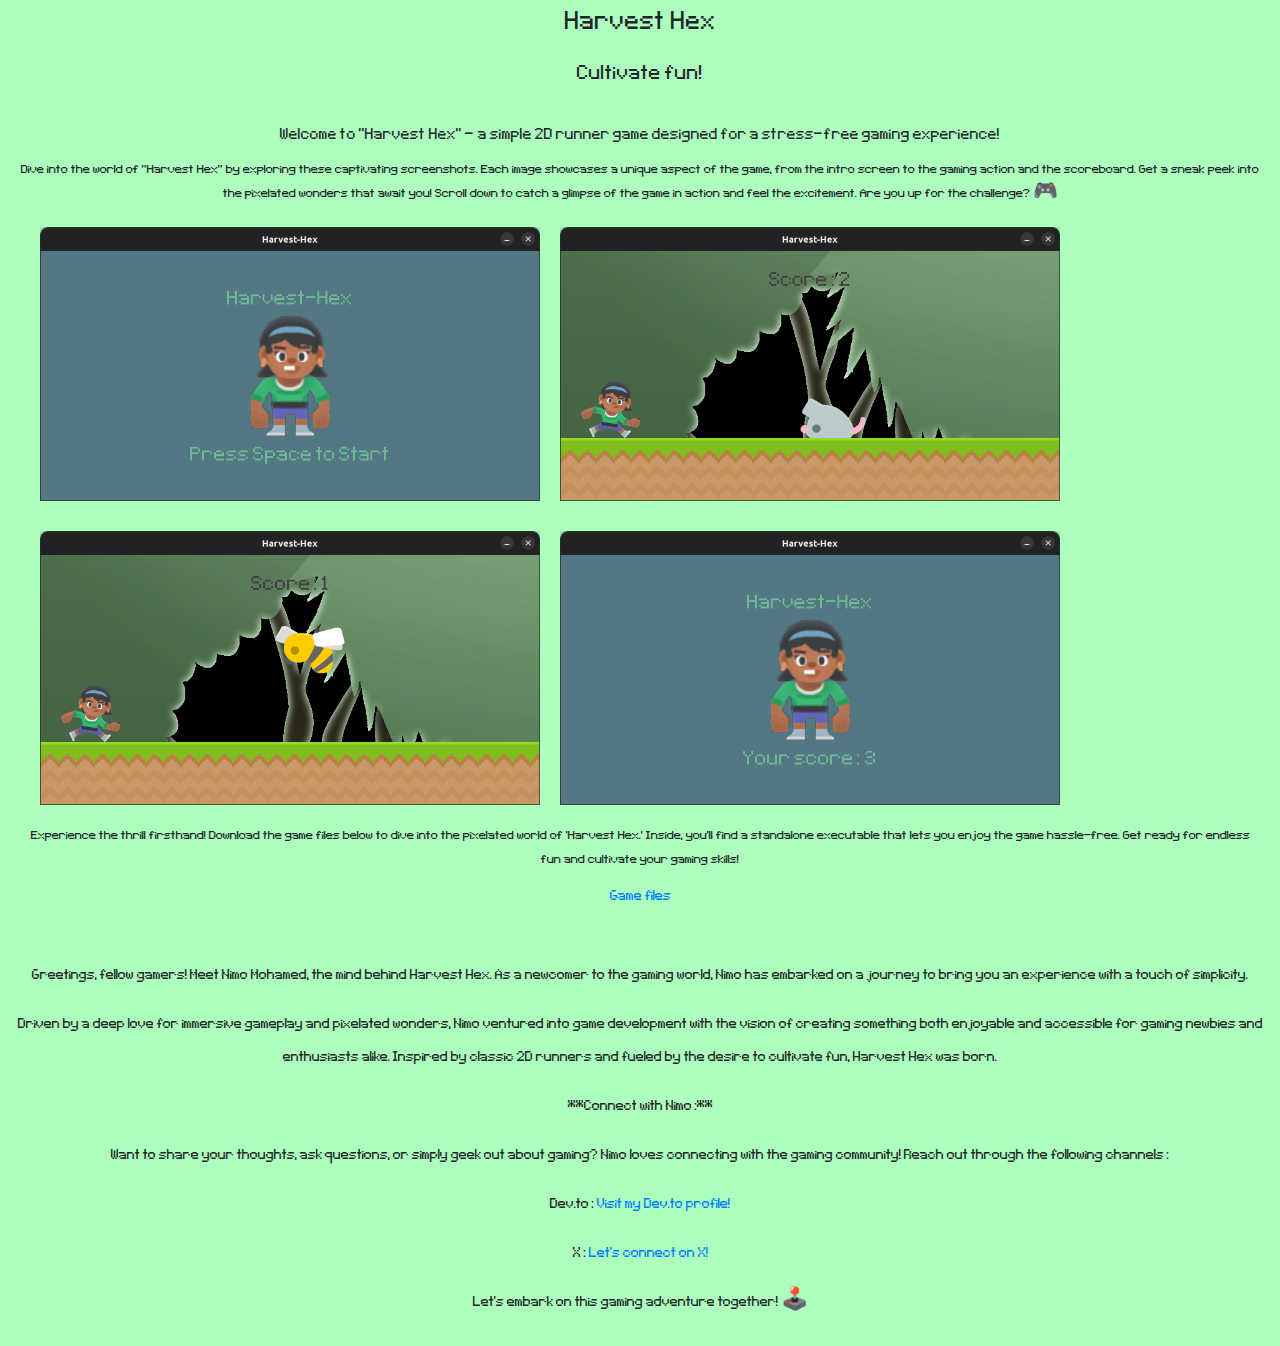
==== index.html @ 5d71d0ec "index.html" ====
<!DOCTYPE html>
<html lang="en">
    <head>
       <meta charset="UTF-8">
       <meta name="viewport" content="width=device-width, initial-scale=1, shrink-to-fit=no">
       <title>Harvest Hex</title> 
       <link rel="stylesheet", href="styles.css">
       <link href="bootstrap-4.3.1-dist/css/bootstrap.min.css" rel="stylesheet">
       <link href="https://cdnjs.cloudflare.com/ajax/libs/animate.css/4.1.1/animate.min.css" rel="stylesheet">
    </head>
    <body>
        <header class="animate__animated animate__tada">
            <h1>Harvest Hex</h1>
            <h2>Cultivate fun!</h2>
        </header>
        <section>
            <h4>
                Welcome to "Harvest Hex" - a simple 2D runner game designed for a stress-free gaming experience!
            </h4>
            <h5>
                Dive into the world of "Harvest Hex" by exploring these captivating screenshots.
                Each image showcases a unique aspect of the game, from the intro screen to the 
                gaming action and the scoreboard. Get a sneak peek into the pixelated wonders that await you!
                Scroll down to catch a glimpse of the game in action and feel the excitement. Are you up for the challenge? 🎮
            </h5>
            <div class="screenshot-container">
                <img src="images/game-intro.png" alt="Intro Screen">
                <img src="images/mouse-enemy.png" alt="Game Screen: Mouse enemy">
            </div>
            <div class="screenshot-container">
                <img src="images/bee-enemy.png" alt="Game Screen: Bee enemy">
                <img src="images/game-score1.png" alt="Scoreboard">
            </div>
            <div class="game-link">
                <h5>
                    Experience the thrill firsthand! Download the game files below to dive into the pixelated world of 'Harvest Hex.'
                    Inside, you'll find a standalone executable that lets you enjoy the game hassle-free.
                    Get ready for endless fun and cultivate your gaming skills!
                </h5>
                <p><a href="https://github.com/Nimo08/Harvest-Hex" target="_blank">Game files</a></p>
            </div>
        </section>
        <footer>
            <p>
                Greetings, fellow gamers! Meet Nimo Mohamed, the mind behind Harvest Hex.
                As a newcomer to the gaming world, Nimo has embarked on a journey to bring you
                an experience with a touch of simplicity.
            </p>
            <p>
                Driven by a deep love for immersive gameplay and pixelated wonders,
                Nimo ventured into game development with the vision of creating something both enjoyable and accessible for gaming newbies
                and enthusiasts alike.
                Inspired by classic 2D runners and fueled by the desire to cultivate fun, Harvest Hex was born.
            </p>
            <p>**Connect with Nimo:**</p>
            <p>
                Want to share your thoughts, ask questions, or simply geek out about gaming?
                Nimo loves connecting with the gaming community! Reach out through the following channels:
            </p>
            <p> Dev.to: <a href="https://dev.to/nimo08" target="_blank">Visit my Dev.to profile!</a></p>
            <p> X: <a href="https://twitter.com/nimo_m_h/" target="_blank">Let's connect on X!</a></p>
            <p> Let's embark on this gaming adventure together! 🕹️</p>
        </footer>
    </body>
</html>
---- styles.css ----
body {
    margin: 0;
    padding: 0;
    min-height: 100vh;
    display: flex;
    flex-direction: column;
}

@font-face {
    font-family: 'Pixeltype';
    src: url('Pixeltype.ttf');
}

header {
    text-align: center;
    background-color: rgb(172,255,188);
    font-size: 24px;
    font-family: 'Pixeltype';

}

section {
    background-color: rgb(172,255,188);
    text-align: center;
    flex: 1;
    padding: 20px;
    font-family: 'Pixeltype';
    font-size: 22px;
}

.screenshot-container {
    display: flex;
    margin: 10px;
}

img {
    display: flex;
    width: 500px;
    align-items: center;
    justify-content: center;
    height: auto;
    margin: 10px;
}

footer {
    background-color: rgb(172,255,188);
    font-size: 22px;
    font-family: 'Pixeltype';
    text-align: center;
    position: relative;
    padding: 10px;
    bottom: 0;
    width: 100%;
    margin-top:auto;
}
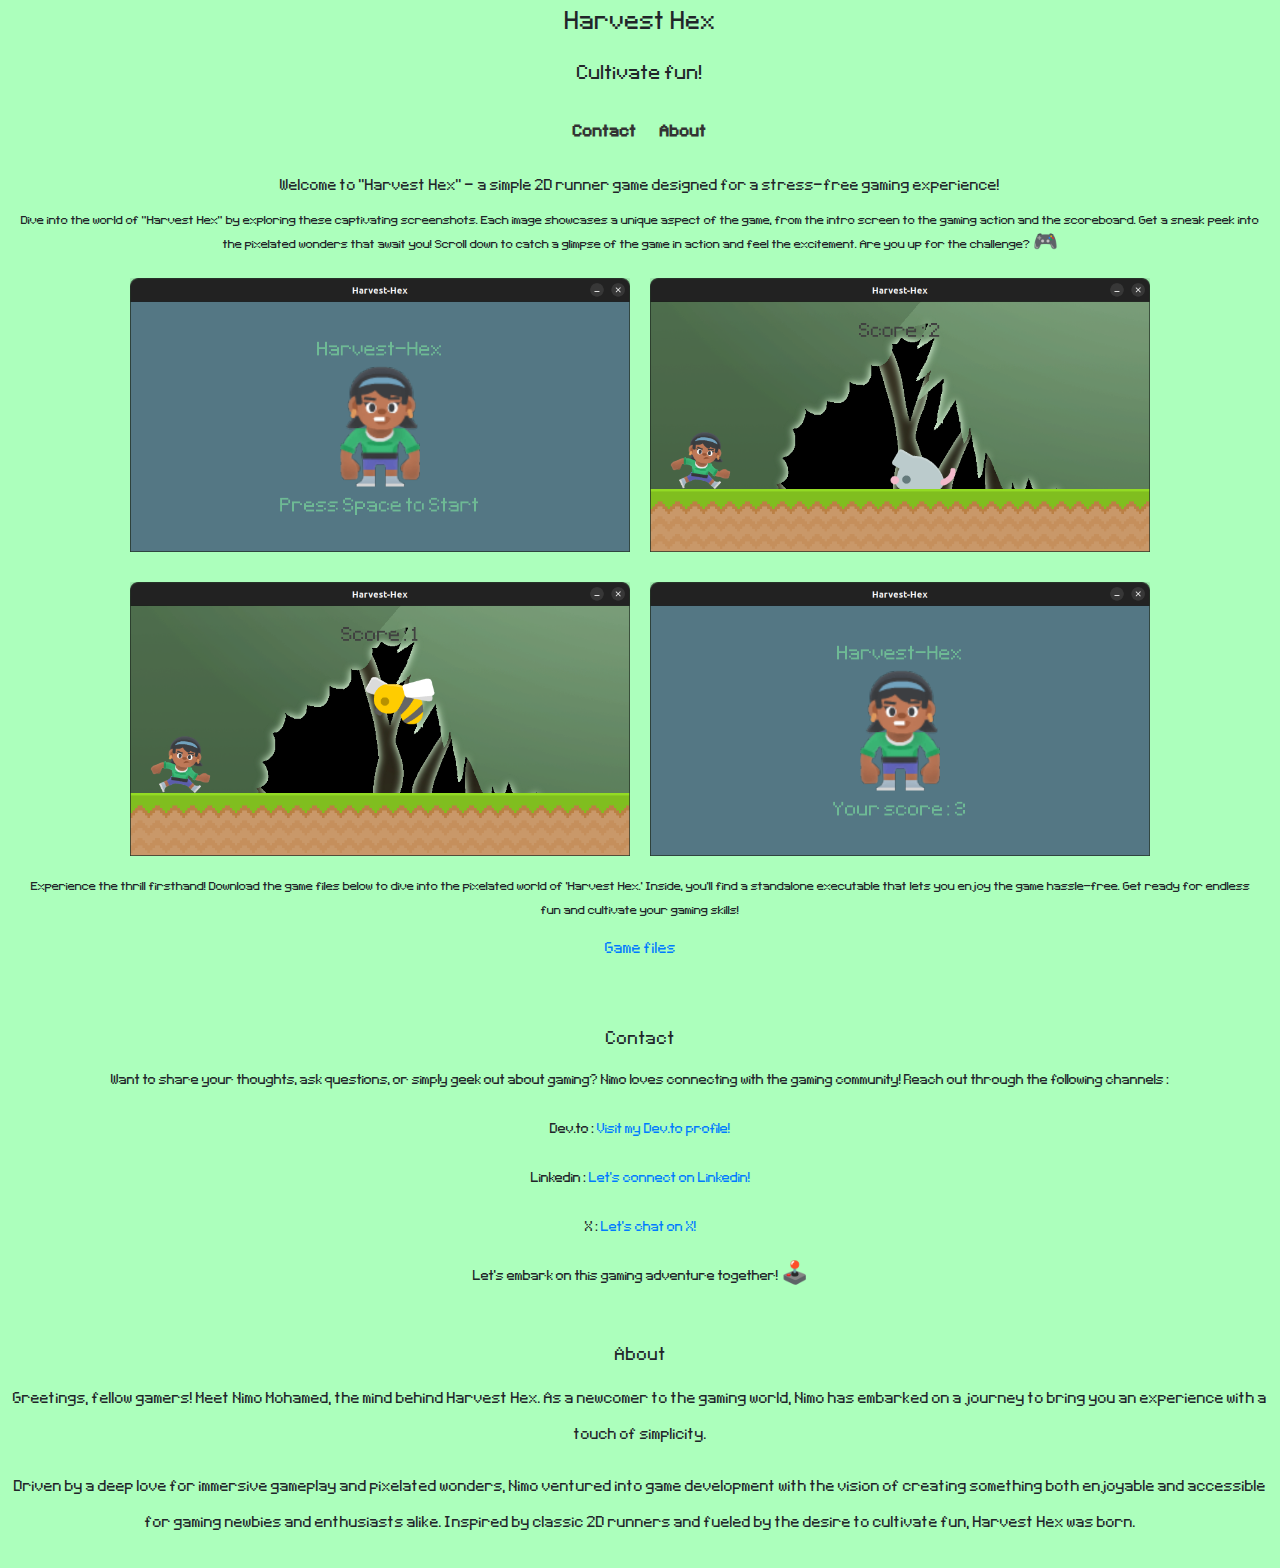
==== commit 79d74c06: "Updated nav & screenshots" ====
--- a/index.html
+++ b/index.html
@@ -12,6 +12,10 @@
         <header class="animate__animated animate__tada">
             <h1>Harvest Hex</h1>
             <h2>Cultivate fun!</h2>
+            <nav>
+                <a href="#contact">Contact</a>
+                <a href="#about">About</a>
+            </nav>
         </header>
         <section>
             <h4>
@@ -40,7 +44,19 @@
                 <p><a href="https://github.com/Nimo08/Harvest-Hex" target="_blank">Game files</a></p>
             </div>
         </section>
-        <footer>
+        <section id="contact">
+            <h3>Contact</h3>
+            <p>
+                Want to share your thoughts, ask questions, or simply geek out about gaming?
+                Nimo loves connecting with the gaming community! Reach out through the following channels:
+            </p>
+            <p> Dev.to: <a href="https://dev.to/nimo08" target="_blank">Visit my Dev.to profile!</a></p>
+            <p> Linkedin: <a href="https://www.linkedin.com/in/nimo-mohamed/" target="_blank">Let's connect on Linkedin!</a></p>
+            <p> X: <a href="https://twitter.com/nimo_m_h/" target="_blank">Let's chat on X!</a></p>
+            <p> Let's embark on this gaming adventure together! 🕹️</p>
+        </section>
+        <footer id="about">
+            <h3>About</h3>
             <p>
                 Greetings, fellow gamers! Meet Nimo Mohamed, the mind behind Harvest Hex.
                 As a newcomer to the gaming world, Nimo has embarked on a journey to bring you
@@ -52,14 +68,6 @@
                 and enthusiasts alike.
                 Inspired by classic 2D runners and fueled by the desire to cultivate fun, Harvest Hex was born.
             </p>
-            <p>**Connect with Nimo:**</p>
-            <p>
-                Want to share your thoughts, ask questions, or simply geek out about gaming?
-                Nimo loves connecting with the gaming community! Reach out through the following channels:
-            </p>
-            <p> Dev.to: <a href="https://dev.to/nimo08" target="_blank">Visit my Dev.to profile!</a></p>
-            <p> X: <a href="https://twitter.com/nimo_m_h/" target="_blank">Let's connect on X!</a></p>
-            <p> Let's embark on this gaming adventure together! 🕹️</p>
         </footer>
     </body>
 </html>--- a/styles.css
+++ b/styles.css
@@ -14,12 +14,35 @@
 header {
     text-align: center;
     background-color: rgb(172,255,188);
-    font-size: 24px;
+    font-size: 26px;
     font-family: 'Pixeltype';
 
 }
 
+nav {
+    margin-top: 20px;
+    display: flex;
+    justify-content: flex-end;
+    padding-right: 20px;
+}
+
+nav a {
+    margin-left: 20px;
+    text-decoration: none;
+    color: #333;
+    font-weight: bold;
+}
+
 section {
+    background-color: rgb(172,255,188);
+    text-align: center;
+    flex: 1;
+    padding: 20px;
+    font-family: 'Pixeltype';
+    font-size: 24px;
+}
+
+#contact {
     background-color: rgb(172,255,188);
     text-align: center;
     flex: 1;
@@ -30,6 +53,8 @@
 
 .screenshot-container {
     display: flex;
+    flex-wrap: wrap;
+    justify-content: center;
     margin: 10px;
 }
 
@@ -44,7 +69,7 @@
 
 footer {
     background-color: rgb(172,255,188);
-    font-size: 22px;
+    font-size: 24px;
     font-family: 'Pixeltype';
     text-align: center;
     position: relative;
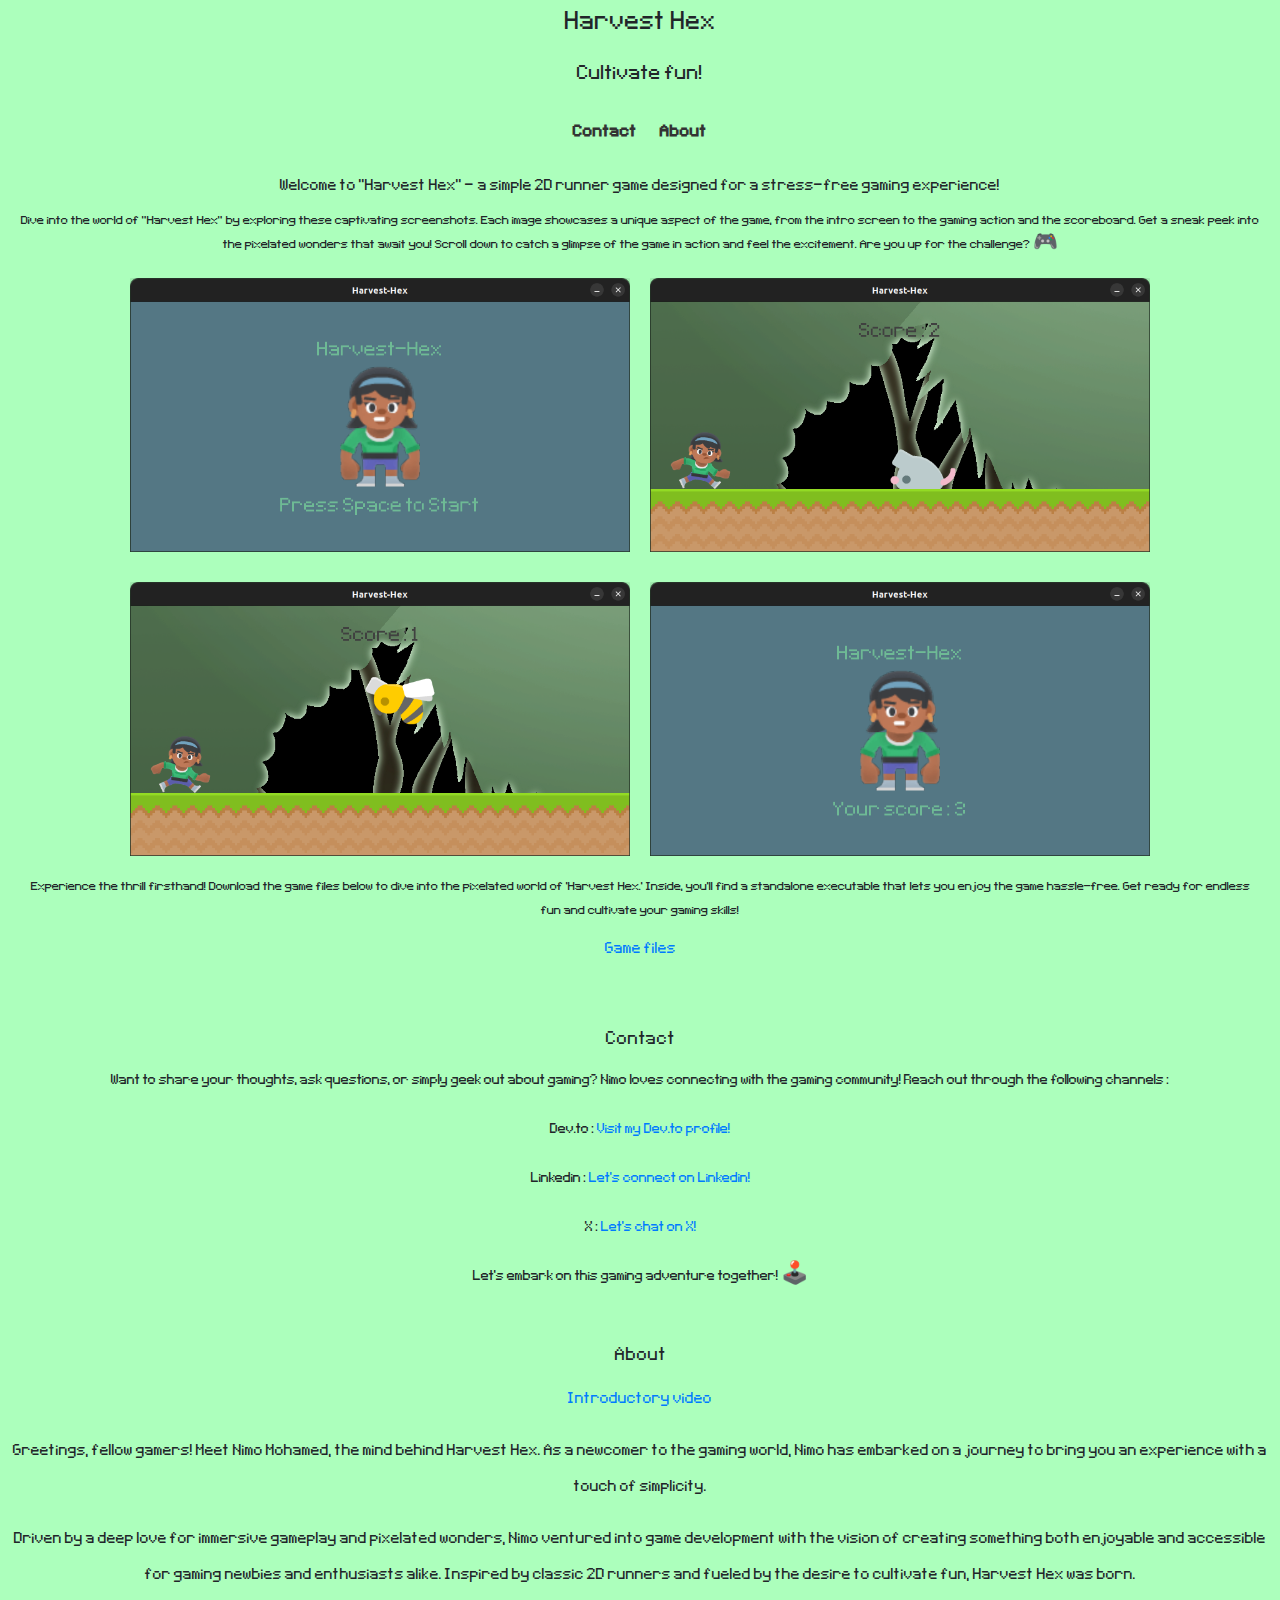
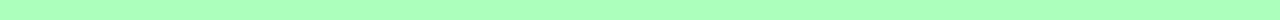
==== commit c02d8907: "Link to intro video" ====
--- a/index.html
+++ b/index.html
@@ -57,6 +57,7 @@
         </section>
         <footer id="about">
             <h3>About</h3>
+            <p><a href="https://drive.google.com/file/d/1mquUl_vcSaGzoGaxt9cDWZouU_Ipe_-1/view" target="_blank">Introductory video</a></p>
             <p>
                 Greetings, fellow gamers! Meet Nimo Mohamed, the mind behind Harvest Hex.
                 As a newcomer to the gaming world, Nimo has embarked on a journey to bring you
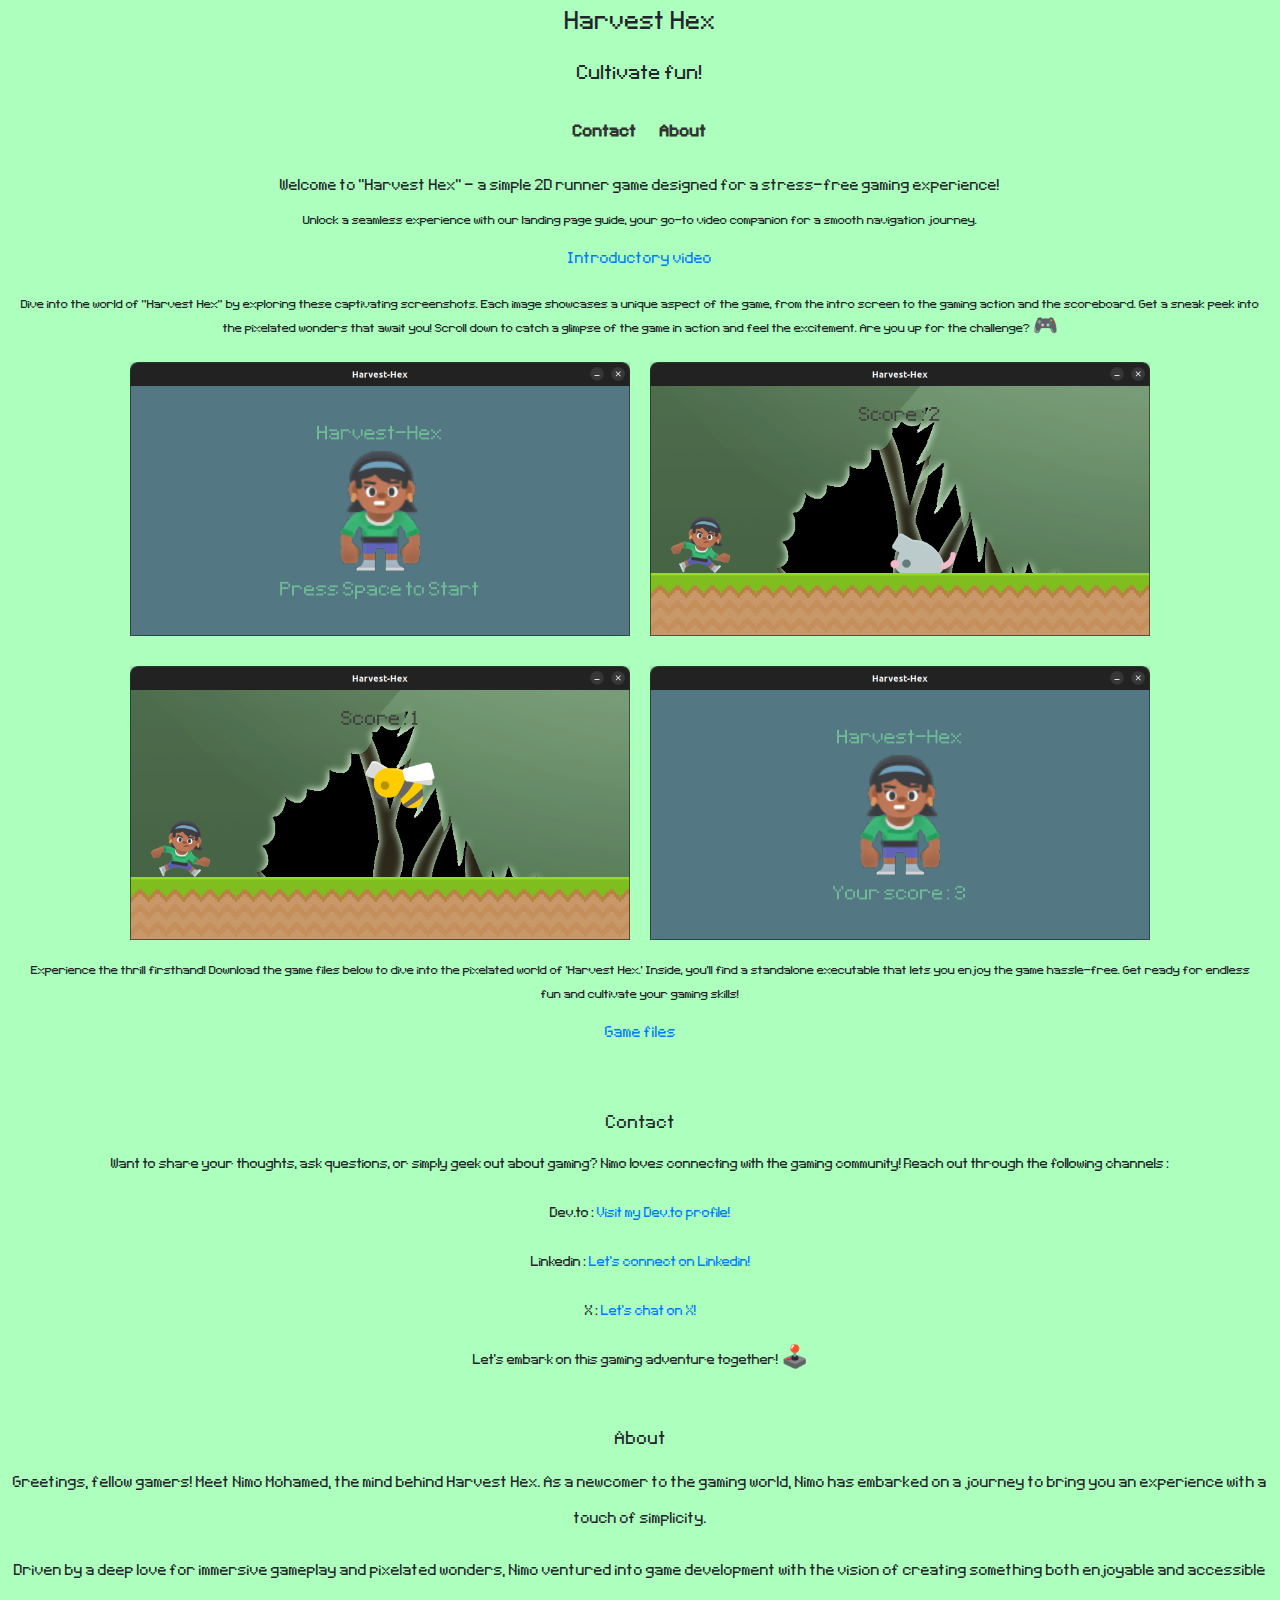
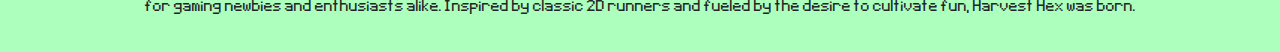
==== commit e4217d44: "Intro video line" ====
--- a/index.html
+++ b/index.html
@@ -21,6 +21,10 @@
             <h4>
                 Welcome to "Harvest Hex" - a simple 2D runner game designed for a stress-free gaming experience!
             </h4>
+            <h5>Unlock a seamless experience with our landing page guide,
+                your go-to video companion for a smooth navigation journey.
+            </h5>
+            <p><a href="https://drive.google.com/file/d/1mquUl_vcSaGzoGaxt9cDWZouU_Ipe_-1/view" target="_blank">Introductory video</a></p>
             <h5>
                 Dive into the world of "Harvest Hex" by exploring these captivating screenshots.
                 Each image showcases a unique aspect of the game, from the intro screen to the 
@@ -57,7 +61,6 @@
         </section>
         <footer id="about">
             <h3>About</h3>
-            <p><a href="https://drive.google.com/file/d/1mquUl_vcSaGzoGaxt9cDWZouU_Ipe_-1/view" target="_blank">Introductory video</a></p>
             <p>
                 Greetings, fellow gamers! Meet Nimo Mohamed, the mind behind Harvest Hex.
                 As a newcomer to the gaming world, Nimo has embarked on a journey to bring you
